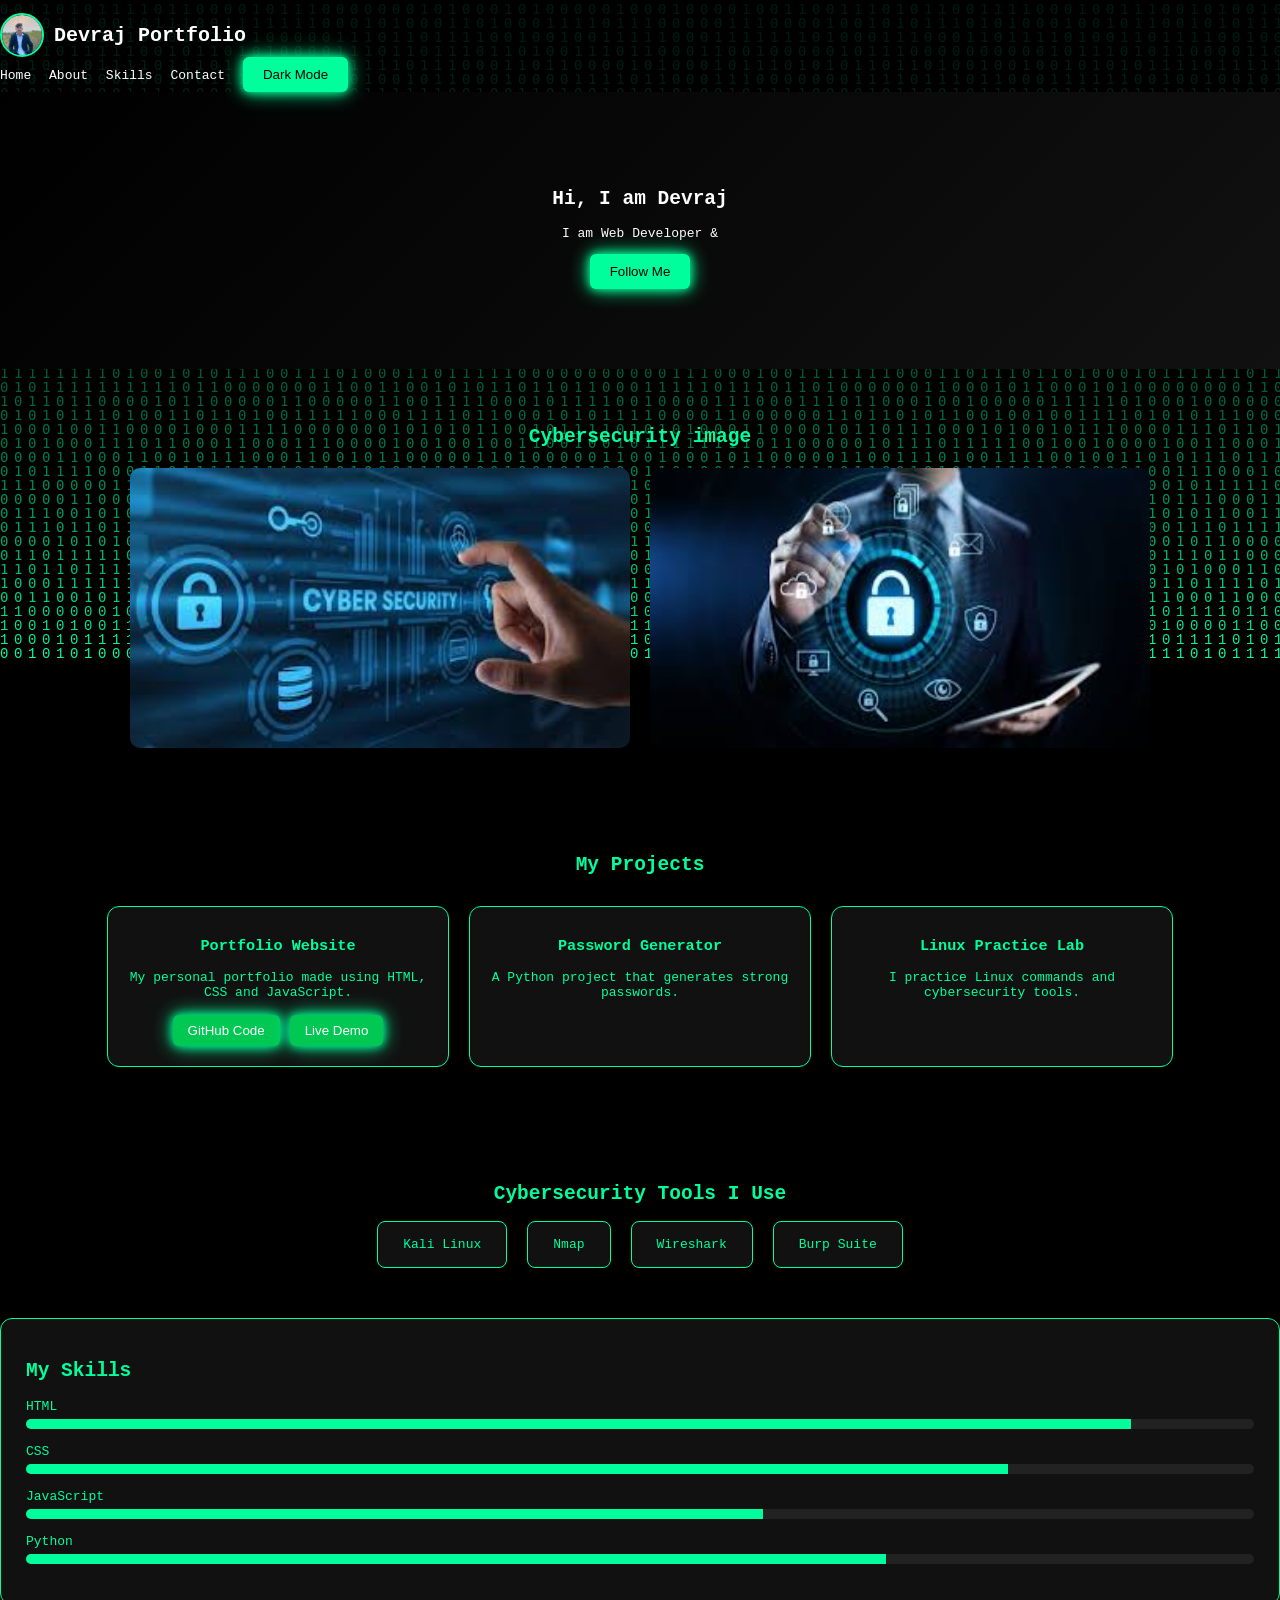
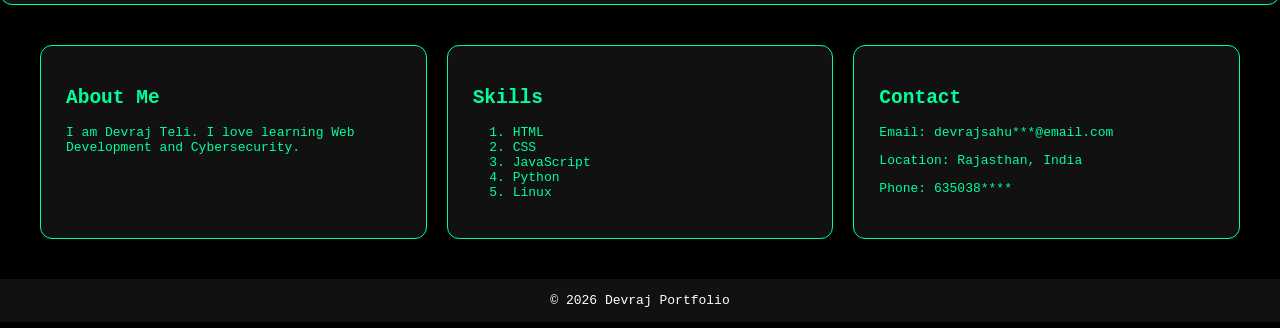
==== index.html @ d96068c0 "Add files via upload" ====
<!DOCTYPE html>
<html>
<head>

<title>Devraj Portfolio</title>

<meta name="viewport" content="width=device-width, initial-scale=1.0">

<link rel="stylesheet" href="style.css">

</head>

<body>

<!--Terminal section-->

<div id="Terminal">

<div class="Terminal-box">
<p id="Terminal-text"></p>

</div>

<!--Canvas Matrix-->

<canvas id="matrix"></canvas>

<!-- Navbar -->

<div class="logo">

<img src="logo.jpeg" class="logo-img">

<span>Devraj Portfolio</span>

</div>

<div class="menu-icon" onclick="toggleMenu()">☰</div>

<div class="nav-links" id="navLinks">

<a href="#">Home</a>
<a href="#about">About</a>
<a href="#skills">Skills</a>
<a href="#contact">Contact</a>

<button onclick="darkMode()">Dark Mode</button>

</div>

</div>


<!-- Hero Section -->

<section class="hero">

<h1>Hi, I am Devraj</h1>

<p>I am <span id="typing"></span></p>

<button onclick="followMe()">Follow Me</button>

</section>

<!-- Photos Section -->

<section class="photos-section">

<h2>Cybersecurity image</h2>

<div class="photos">

<img src="my photo.jpg">
<img src="my photo2.jpg">

</div>

</section>


<!-- Projects Section -->

<section class="projects">

<h2>My Projects</h2>

<div class="project-container">

<!--Project Card Me Buttons Add-->

<div class="project-card">

<h3>Portfolio Website</h3>

<p>My personal portfolio made using HTML, CSS and JavaScript.</p>

<div class="project-buttons">

<a href="https://github.com/Devrajsahu15" target="_blank">
<button>GitHub Code</button>
</a>

<a href="https://yourwebsite.com" target="_blank">
<button class="demo-btn">Live Demo</button>
</a>

</div>

</div>

<div class="project-card">
<h3>Password Generator</h3>
<p>A Python project that generates strong passwords.</p>
</div>

<div class="project-card">
<h3>Linux Practice Lab</h3>
<p>I practice Linux commands and cybersecurity tools.</p>
</div>

</div>

</section>

<!--Cybersecurity tools-->

<section class="tools">

<h2>Cybersecurity Tools I Use</h2>

<div class="tools-container">

<div class="tool">Kali Linux</div>
<div class="tool">Nmap</div>
<div class="tool">Wireshark</div>
<div class="tool">Burp Suite</div>

</div>

</section>

<!--Skill progress bar-->

<div class="box skills-box">

<h2>My Skills</h2>

<div class="skill">
<p>HTML</p>
<div class="skill-bar">
<div class="skill-fill html"></div>
</div>
</div>

<div class="skill">
<p>CSS</p>
<div class="skill-bar">
<div class="skill-fill css"></div>
</div>
</div>

<div class="skill">
<p>JavaScript</p>
<div class="skill-bar">
<div class="skill-fill js"></div>
</div>
</div>

<div class="skill">
<p>Python</p>
<div class="skill-bar">
<div class="skill-fill python"></div>
</div>
</div>

</div>

<!-- Cards Section -->

<div class="container">

<div class="box" id="about">

<h2>About Me</h2>

<p>
I am Devraj Teli.  
I love learning Web Development and Cybersecurity.
</p>

</div>


<div class="box" id="skills">

<h2>Skills</h2>

<ol>
<li>HTML</li>
<li>CSS</li>
<li>JavaScript</li>
<li>Python</li>
<li>Linux</li>

</ol>

</div>


<div class="box" id="contact">

<h2>Contact</h2>

<p>Email: devrajsahu***@email.com</p>
<p>Location: Rajasthan, India</p>
<p>Phone: 635038****</p>

</div>

</div>


<!-- Footer -->

<footer>

<p>© 2026 Devraj Portfolio</p>

</footer>


<script src="script.js"></script>

</body>
</html>
---- style.css ----
body{
margin:0;
font-family:Arial;
background:#f4f4f4;
}

html{
scroll-behavior:smooth;
}

/* Navbar */

.navbar{
display:flex;
justify-content:space-between;
align-items:center;
background:#111;
padding:15px 40px;
position:sticky;
top:0;
z-index:999;
}

.logo{
display:flex;
align-items:center;
gap:10px;
color:white;
font-size:20px;
font-weight:bold;
}

.logo-img{
width:40px;
height:40px;
border-radius:50%;
object-fit:cover;
border:2px solid #00ff9c;
}

.nav-links a{
color:white;
margin-right:10px;
text-decoration:none;
}

.nav-links a:hover{
color:#00c853;
}

.menu-icon{
display:none;
font-size:60px;
color:white;
cursor:pointer;
}

@media (max-width:768px){

.nav-links{
display:none;
flex-direction:column;
background:#111;
position:absolute;
top:60px;
right:0;
width:500px;
padding:20px;
}

.nav-links a{
display:block;
margin-bottom:10px;
}

.menu-icon{
display:block;
}

}

/* Hero */

.hero{
text-align:center;
padding:80px;
background:linear-gradient(135deg,#222,#444);
color:white;
}


/* Photos */

.photos-section{
text-align:center;
padding:40px;
}

.photos{
display:flex;
justify-content:center;
gap:20px;
margin-top:20px;
}

.photos img{
width:500px;
border-radius:10px;
transition:0.3s;
}

.photos img:hover{
transform:scale(1.08);
}


/* Cards */

.container{
display:flex;
gap:20px;
padding:40px;
flex-wrap:wrap;
}

.box{
background:white;
padding:25px;
border-radius:12px;
flex:1;
box-shadow:0 5px 15px rgba(0,0,0,0.1);
transition:0.3s;
}

.box:hover{
transform:translateY(-10px);
}

.box ul{
list-style:none;
padding:0;
}

.box ul li{
padding:5px 0;
}


/* Button */

button{
background:#00ff9c;
color:black;
padding:10px 20px;
border:none;
border-radius:6px;
cursor:pointer;
box-shadow:0 0 10px #00ff9c, 0 0 20px #00ff9c;
transition:0.2s;
}

button:hover{
box-shadow:0 0 20px #00ff9c, 0 0 40px #00ff9c;
transform:scale(1.05);
}


/* Footer */

footer{
background:#111;
color:white;
text-align:center;
padding:1px;
}


/* Dark Mode */

.dark{
background:black;
color:white;
}

.dark .box{
background:#222;
color:white;
}

.dark .navbar{
background:#000;
}

.dark .project-card{
background:#222;
color:white;
}

/* Projects Section */

.projects{
padding:50px;
text-align:center;
}

.project-container{
display:flex;
gap:20px;
justify-content:center;
flex-wrap:wrap;
margin-top:30px;
}

.project-card{
background:rgb(248, 246, 246);
width:300px;
padding:20px;
border-radius:12px;
box-shadow:0 5px 15px rgba(0,0,0,0.1);
transition:0.3s;
}

.project-card:hover{
transform:translateY(-10px);
}

.project-card h3{
margin-top:10px;
}

.project-buttons{
margin-top:15px;
display:flex;
gap:10px;
justify-content:center;
}

.project-buttons button{
background:#00c853;
border:none;
padding:8px 15px;
color:white;
border-radius:6px;
cursor:pointer;
}

.demo-btn{
background:#2962ff;
}

/* Matrix */

#matrix{
    position: fixed;
    top: 0;
    left: 0;
    width: 100%;
    height: 100%;
    z-index: -1;
    background: black;
}

#terminal{
position:fixed;
top:0;
left:0;
width:100%;
height:100%;
background:black;
color:#00ff9c;
display:flex;
justify-content:center;
align-items:center;
z-index:1000;
font-family:monospace;
}

.terminal-box{
text-align:center;
}

#terminal-text{
font-size:20px;
margin-bottom:20px;
}

#terminal button{
background:#00ff9c;
border:none;
padding:10px 20px;
font-size:16px;
cursor:pointer;
}

/* Cybersecurity tool */
.tools{
text-align:center;
padding:50px;
}

.tools-container{
display:flex;
justify-content:center;
gap:20px;
flex-wrap:wrap;
}

.tool{
background:#111;
color:#00ff9c;
padding:15px 25px;
border:1px solid #00ff9c;
border-radius:8px;
}

/* Skill box */
.skills-box{
background:#111;
border:1px solid #00ff9c;
}

.skill{
margin-bottom:15px;
}

.skill p{
margin:5px 0;
}

.skill-bar{
width:100%;
height:10px;
background:#222;
border-radius:10px;
overflow:hidden;
}

.skill-fill{
height:100%;
background:#00ff9c;
}

/* Skill Levels */

.html{
width:90%;
}

.css{
width:80%;
}

.js{
width:60%;
}

.python{
width:70%;
}

/*Cybersecurity Hackern Theme*/

body{
background:black;
color:#00ff9c;
font-family:monospace;
}

.navbar{
background:#000;
border-bottom:1px solid #00ff9c;
}

.hero{
background:linear-gradient(135deg,#000,#111);
}

.box{
background:#111;
border:1px solid #00ff9c;
}

.project-card{
background:#111;
border:1px solid #00ff9c;
}

button{
background:#00ff9c;
color:black;
}
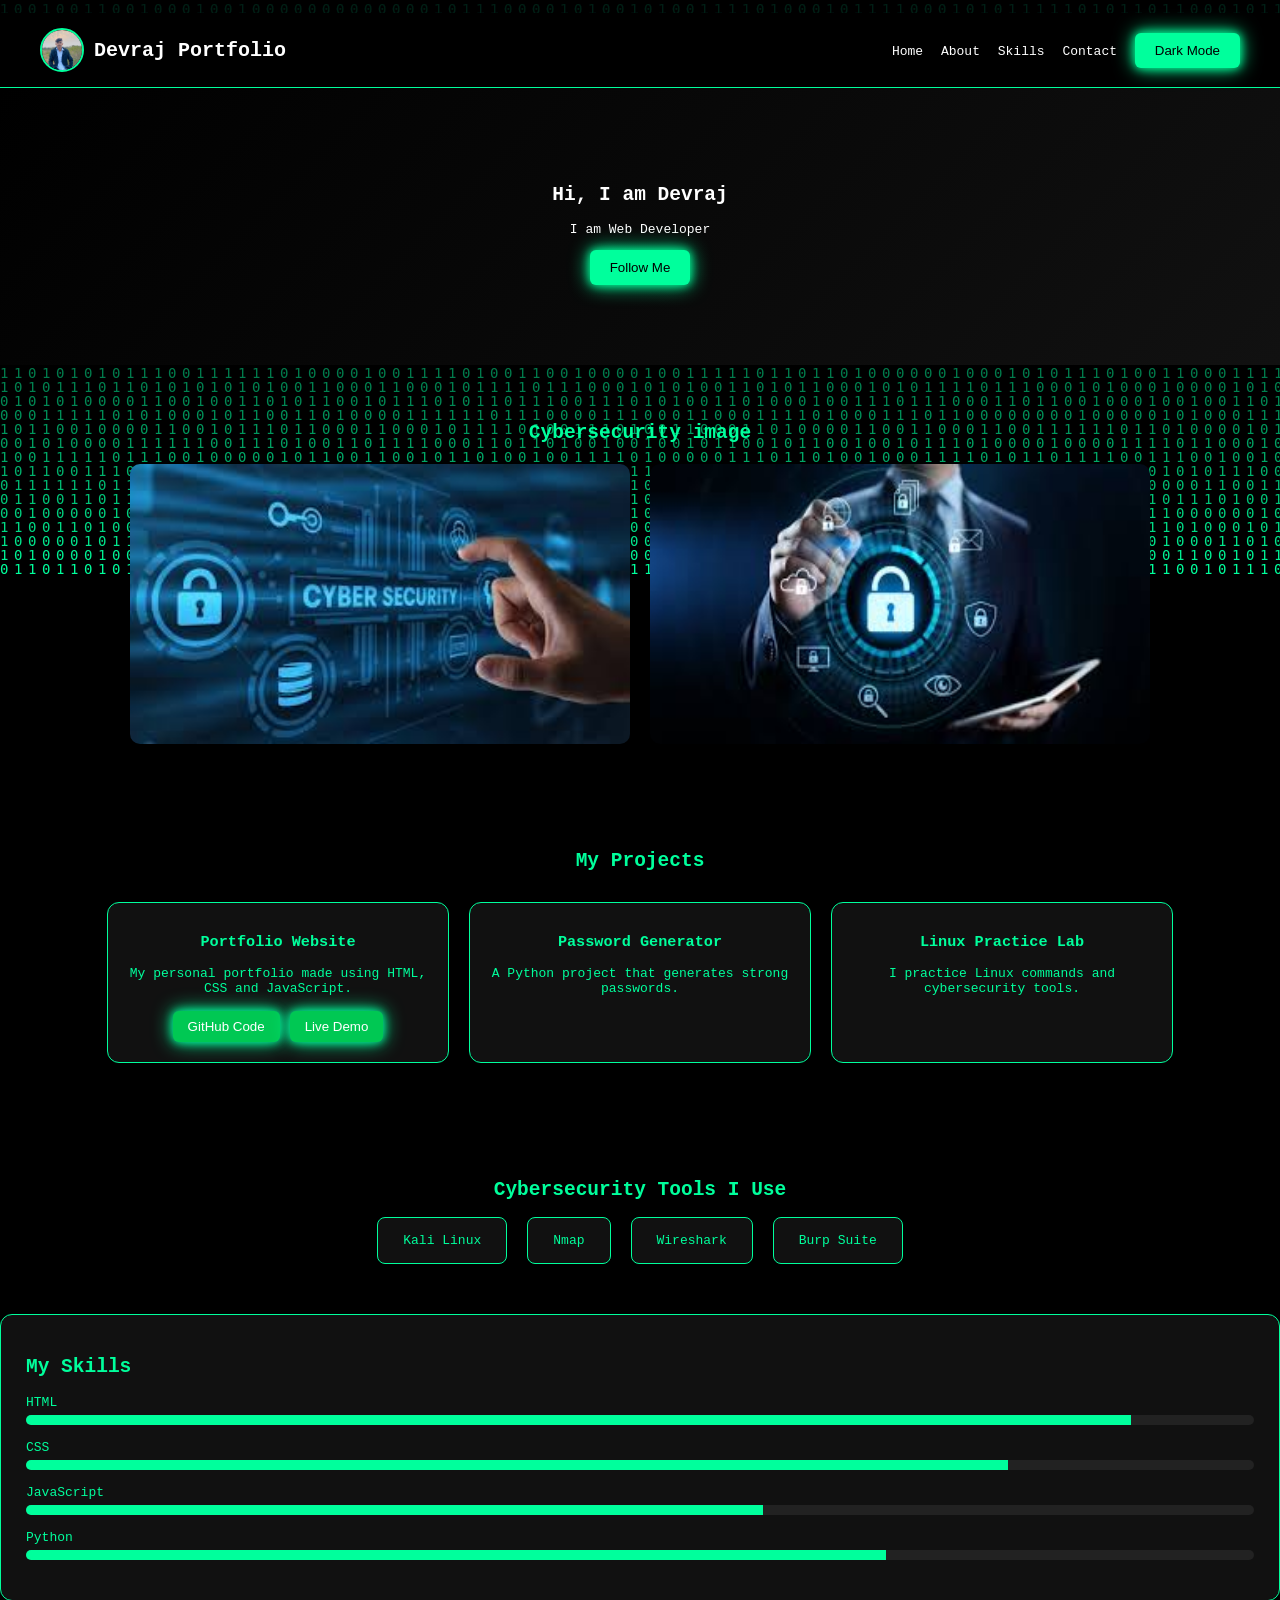
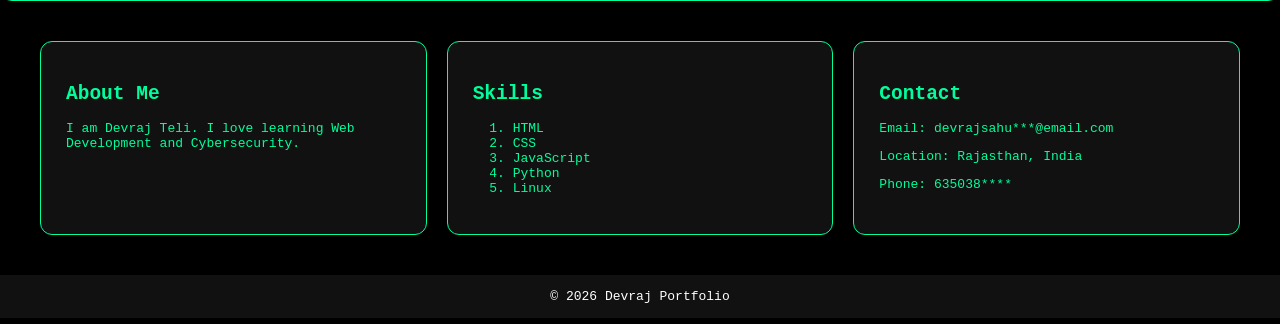
==== commit 2c501b24: "Update index.html" ====
--- a/index.html
+++ b/index.html
@@ -26,7 +26,8 @@
 <canvas id="matrix"></canvas>
 
 <!-- Navbar -->
-
+<div class="navbar">
+  
 <div class="logo">
 
 <img src="logo.jpeg" class="logo-img">
@@ -233,4 +234,4 @@
 <script src="script.js"></script>
 
 </body>
-</html>+</html>
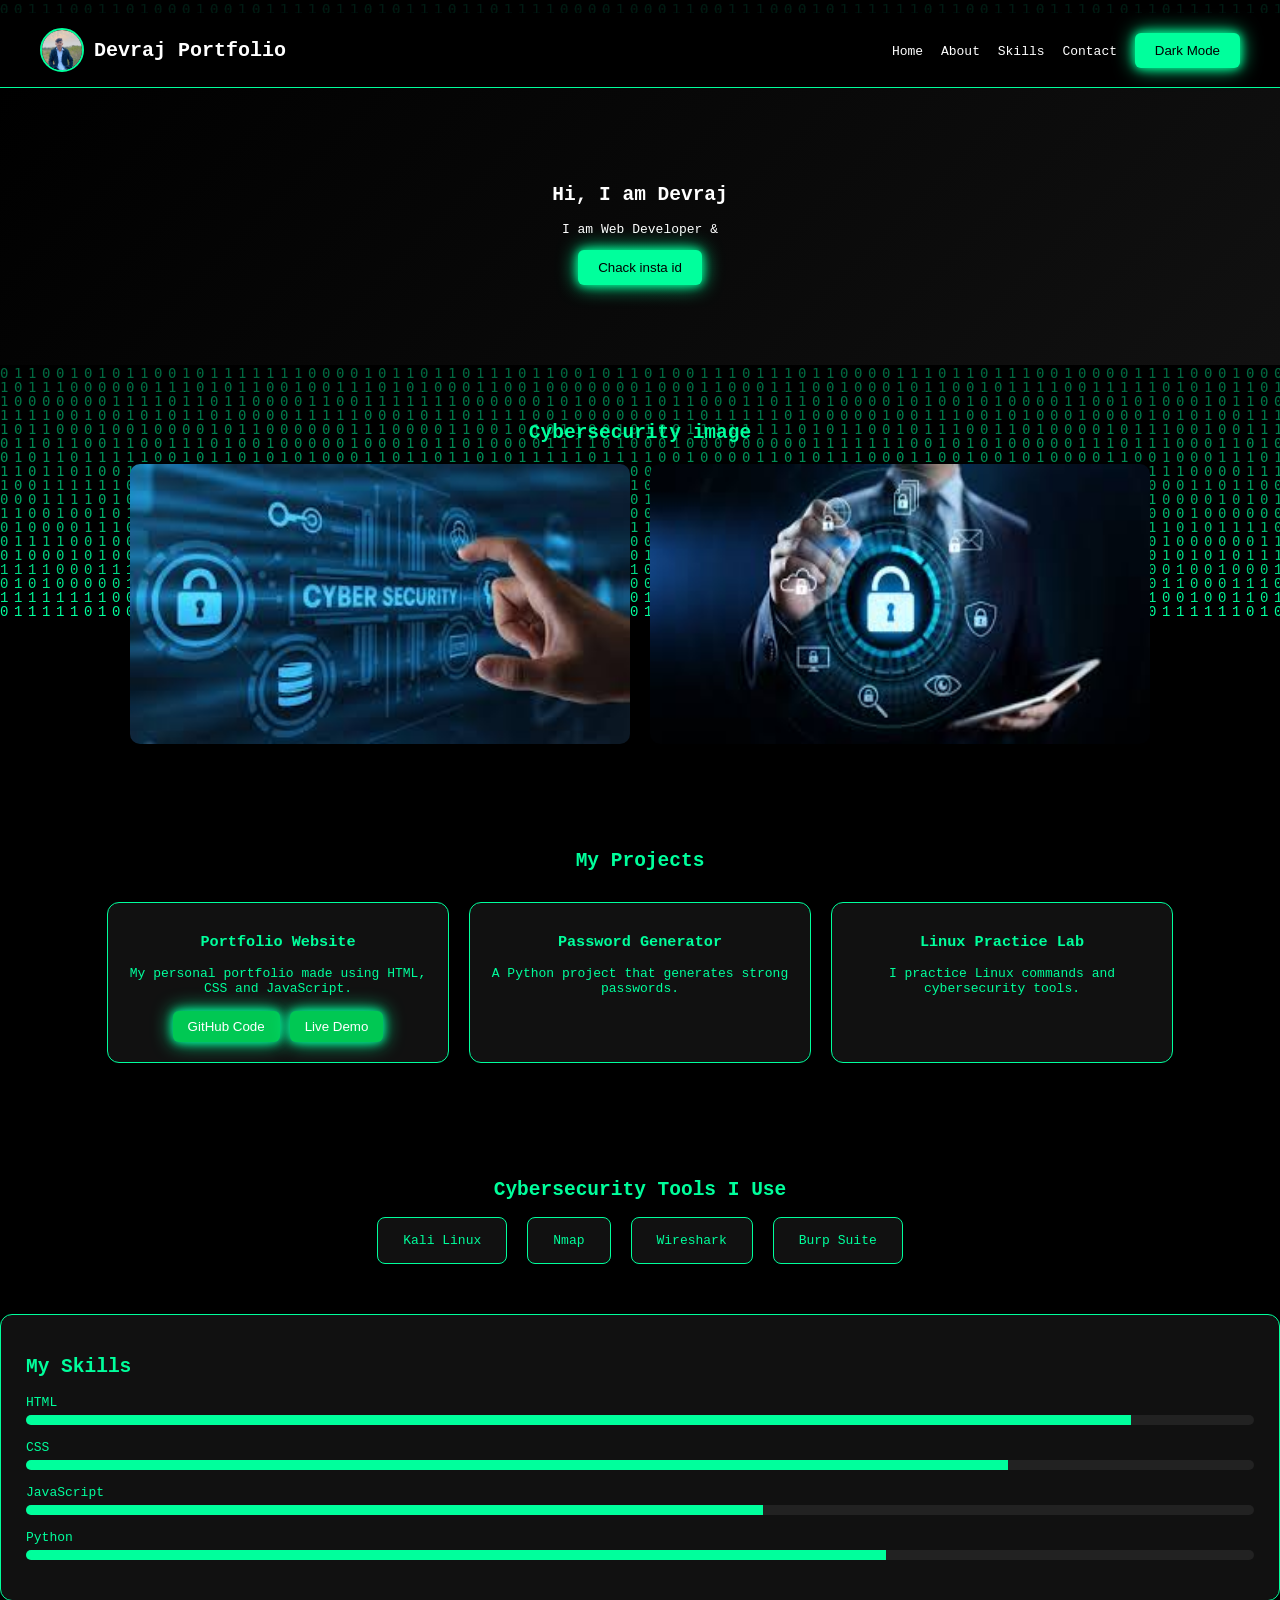
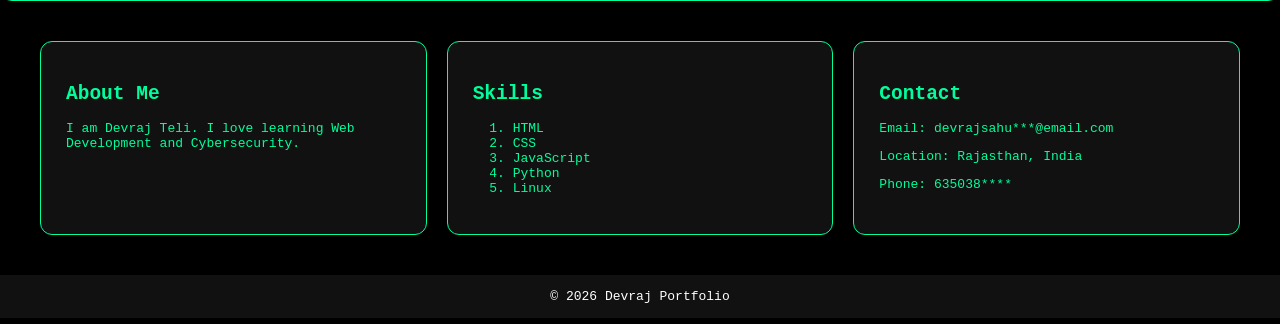
==== commit aa9489a5: "Update index.html" ====
--- a/index.html
+++ b/index.html
@@ -26,8 +26,9 @@
 <canvas id="matrix"></canvas>
 
 <!-- Navbar -->
+
 <div class="navbar">
-  
+
 <div class="logo">
 
 <img src="logo.jpeg" class="logo-img">
@@ -43,7 +44,7 @@
 <a href="#">Home</a>
 <a href="#about">About</a>
 <a href="#skills">Skills</a>
-<a href="#contact">Contact</a>
+<a href="#contact">Contact</a> 
 
 <button onclick="darkMode()">Dark Mode</button>
 
@@ -60,7 +61,9 @@
 
 <p>I am <span id="typing"></span></p>
 
-<button onclick="followMe()">Follow Me</button>
+<a href="https://www.instagram.com/vip_devraj.09?" target="_blank">
+<button>Chack insta id</button>
+</a>
 
 </section>
 
--- a/style.css
+++ b/style.css
@@ -50,7 +50,7 @@
 
 .menu-icon{
 display:none;
-font-size:60px;
+font-size:30px;
 color:white;
 cursor:pointer;
 }
@@ -64,7 +64,7 @@
 position:absolute;
 top:60px;
 right:0;
-width:500px;
+width:200px;
 padding:20px;
 }
 
@@ -388,4 +388,4 @@
 button{
 background:#00ff9c;
 color:black;
-}+}
